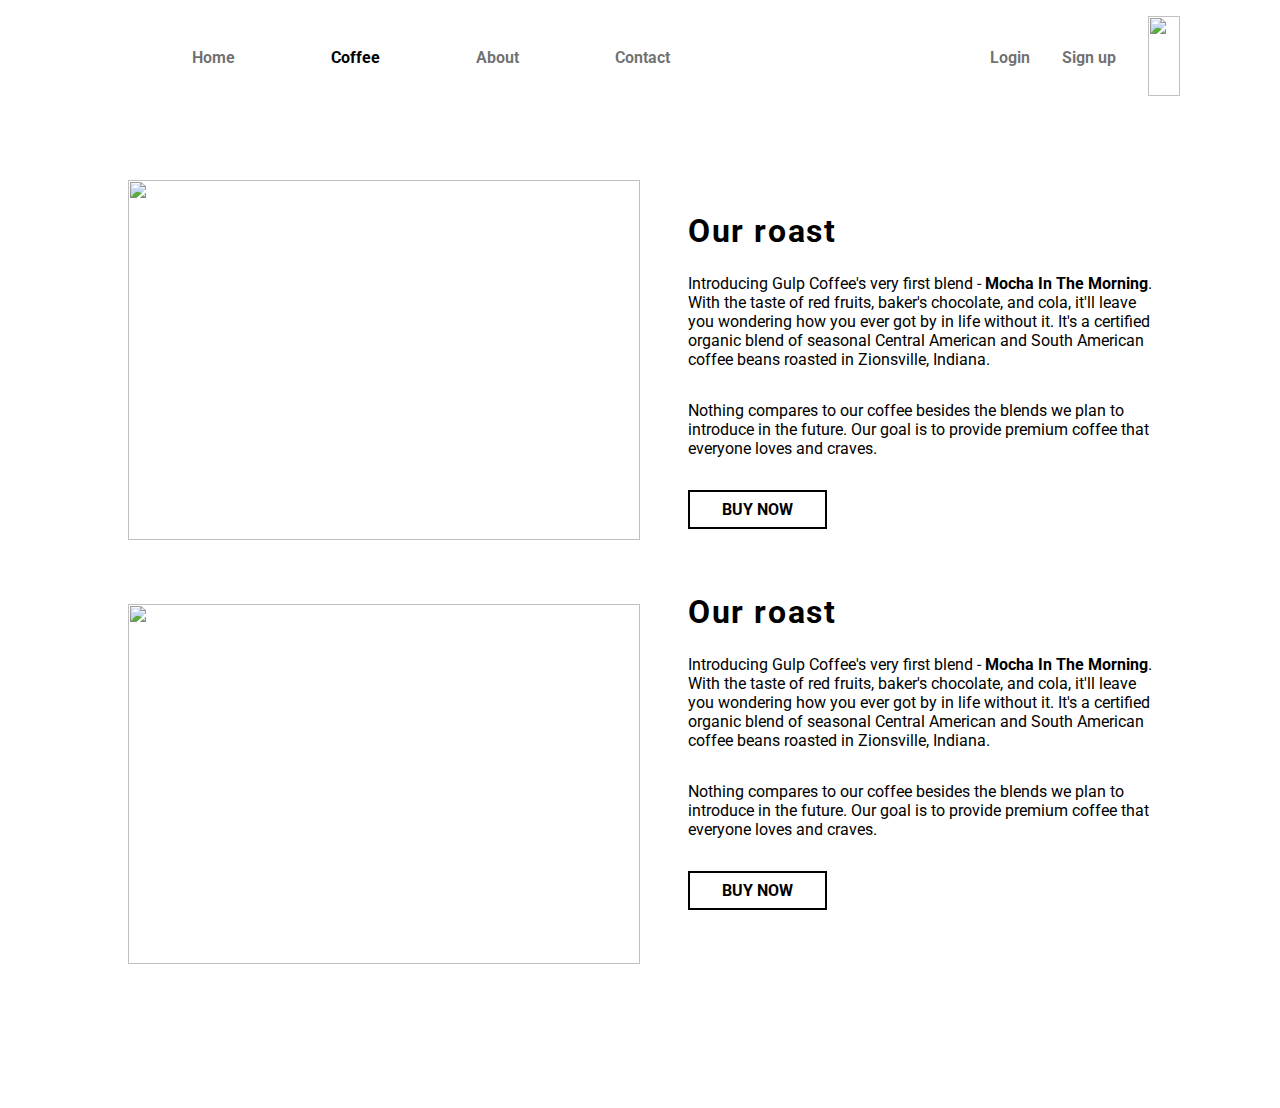
==== gulp-coffee/coffee.html @ 77ba8504 "All files for completed website" ====
<!DOCTYPE html>
<html lang="en">

<head>
    <meta charset="UTF-8">
    <meta name="viewport" content="width=device-width, initial-scale=1.0">
    <title>Gulp Coffee Company</title>
    <link rel="stylesheet" href="style.css">
</head>

<body>
    <nav class="flex-container">
        <ul>
            <li class="nav-item""><img src=" /images/iconfinder_gulp_4691255.svg" id="gulp-logo" alt=""></li>
            <li class=" nav-item menu-item"><a href="/index.html">Home</a></li>
            <li class="nav-item active menu-item"><a href="#coffee">Coffee</a></li>
            <li class="nav-item menu-item"><a href="#about">About</a></li>
            <li class="nav-item menu-item"><a href="#contact">Contact</a></li>
            <li class="nav-item member-item" id="login-text"><a href="#login">Login</a></li>
            <li class="nav-item member-item"><a href="#signup">Sign up</a></li>
            <li><img src="/images/iconfinder_ic_shopping_cart_48px_3669231.svg" id="shop-cart" alt="">
            </li>
        </ul>
    </nav>
    <header>
        <div class="row" id="coffee-row">
            <div class="column-one coffee">
                <img src="/images/gulp-coffee.jpeg" alt="" id="coffee-img" class="coffee-btn">
                <img src="/images/gulp-coffee.jpeg" alt="" id="coffee-img" class="coffee-btn">
            </div>
            <div class="column-two coffee">
                <h2 id="roast">Our roast</h2>
                <p class="intro-p">Introducing Gulp Coffee's very first blend - <strong>Mocha In The Morning</strong>.
                    With
                    the taste of
                    red fruits,
                    baker's chocolate, and cola, it'll leave you wondering how you ever got by in life without it. It's
                    a certified organic blend of seasonal Central American and South American coffee beans roasted in
                    Zionsville, Indiana.</p>
                <p class="intro-p">Nothing compares to our coffee besides the blends we plan to introduce in the future.
                    Our goal is to
                    provide premium coffee that everyone loves and craves.</p>
                <button id="buy-btn" class="coffee-btn">BUY NOW</button>
                <h2 id="roast">Our roast</h2>
                <p class="intro-p">Introducing Gulp Coffee's very first blend - <strong>Mocha In The Morning</strong>.
                    With
                    the taste of
                    red fruits,
                    baker's chocolate, and cola, it'll leave you wondering how you ever got by in life without it. It's
                    a certified organic blend of seasonal Central American and South American coffee beans roasted in
                    Zionsville, Indiana.</p>
                <p class="intro-p">Nothing compares to our coffee besides the blends we plan to introduce in the future.
                    Our goal is to
                    provide premium coffee that everyone loves and craves.</p>
                <button id="buy-btn" class="coffee-btn">BUY NOW</button>
            </div>
        </div>
    </header>

    <script src="script.js"></script>
</body>

</html>
---- gulp-coffee/style.css ----
@import url('https://fonts.googleapis.com/css2?family=Roboto:wght@400;700&display=swap');

:root {
    --gulp-primary: #000000;
    --gulp-secondary: #ffffff;
  }

* {
    box-sizing: border-box;
    margin: 0;
    padding: 0;
    font-family: 'Roboto', sans-serif;
}

#gulp-logo {
  width: 4rem;
}

.flex-container {
  display: flex;
  justify-content: flex-start;
  background-color: var(--gulp-secondary);
}

ul {
  display: flex;
  list-style: none;
}

.nav-item {
  margin-left: 6rem;
  margin-top: 1rem;
  font-weight: 700;
}

.menu-item {
  margin-top: 3rem;
  color: #0000008f;
  cursor: pointer;
}

#login-text {
  margin-left: 20rem;
}

.member-item {
  margin-top: 3rem;
  margin-left: 2rem;
  color: #0000008f;
  cursor: pointer;
}

.nav-item:hover {
  color: var(--gulp-primary);
}

.member-item:hover {
  color: var(--gulp-primary);
}

.active {
  color: var(--gulp-primary);
}

#shop-cart {
  width: 2rem;
  height: 5rem;
  margin-top: 1rem;
  margin-left: 2rem;
}

.row {
  display: flex;
  justify-content: center;
  padding-bottom: 5rem;
  padding-top: 5rem;
  background-color: var(--gulp-secondary);
}

.column-one {
  width: 40%;
}

.column-two {
  width: 40%;
  padding-left: 3rem;
  color: var(--gulp-primary);
  padding-top: 2rem;
}

#coffee-row{
  display: flex;
  justify-content: center;
  padding-bottom: 5rem;
  padding-top: 5rem;
  background-color: var(--gulp-secondary);
  height: 100%;
}

.coffee-btn {
  margin-bottom: 4rem;
}

#coffee-img {
  width: 100%;
  height: 40vh;
}

.flex-container-section {
  display: flex;
  justify-content: space-around;
  width: 100%;
  background-color: var(--gulp-primary);
  padding-top: 5rem;
  padding-bottom: 5rem;
}

.section-container {
  color: var(--gulp-secondary);
  width: 20%;
}

.bean-info {
  border-bottom: 1px solid var(--gulp-secondary);
  margin-bottom: 1rem;
}

.parallax {
  background-image: url("/images/coffee-parallax.jpg");
  height: 95vh;
  background-attachment: fixed;
  background-position: center;
  background-repeat: no-repeat;
  background-size: cover;
  color: var(--gulp-secondary);
}

.parallax-text {
  padding-left: 25rem;
  width: 100%;
  justify-content: center;
  text-shadow: 1px 1px var(--gulp-primary);
  padding-top: 4rem;
}

.parallax-text h3, .parallax-text h2 {
  font-weight: 700;
}
.parallax-text h3 {
  padding-top: 4rem;
  margin-bottom: 2rem;
  letter-spacing: .5rem;
  font-size: 1.5rem;
}

.parallax-text h2 {
  font-size: 2rem;
  letter-spacing: .2rem;
  margin-bottom: 1rem;
}

.parallax-text p {
  width: 70%;
  letter-spacing: .2rem;
  line-height: 1.5rem;
}

.signup {
  background-image: url("/images/coffee_cup.jpg");
  height: 95vh;
  background-position: center;
  background-repeat: no-repeat;
  background-size: cover;
  color: var(--gulp-secondary);
  border: 1px solid var(--gulp-primary);
  opacity: 0.95;
}

.signup-text {
  text-align: center;
  width: 100%;
  text-shadow: 1px 1px var(--gulp-primary);
  padding-top: 15rem;
}

.signup-text h2 {
  font-size: 2rem;
  letter-spacing: .2rem;
  margin-bottom: 1rem;
}

form {
  margin-bottom: 1rem;
}

input {
  font-size: 1rem;
}

#buy-btn {
  background-color: var(--gulp-secondary);
  color: var(--gulp-primary);
  font-size: 1rem;
  border: 2px solid var(--gulp-primary);
  padding: .5rem 2rem;
  font-weight: 700;
  outline: none;
  cursor: pointer;
}

#roast {
  font-weight: 700;
  font-size: 2rem;
  letter-spacing: .1rem;
  margin-bottom: 1.5rem;
}

.intro-p {
  margin-bottom: 2rem;
}

a {
  text-decoration: none;
  color: inherit;
}

#submit {
  background-color: var(--gulp-secondary);
  color: var(--gulp-primary);
  font-size: 1rem;
  border: 2px solid var(--gulp-secondary);
  padding: .5rem 2rem;
  font-weight: 700;
  cursor: pointer;
  outline: none;
}

#form-email {
  background-color: var(--gulp-secondary);
  color: var(--gulp-primary);
  font-size: 1rem;
  border: 2px solid var(--gulp-secondary);
  padding: .5rem 2rem;
  font-weight: 700;
  outline: none;
}
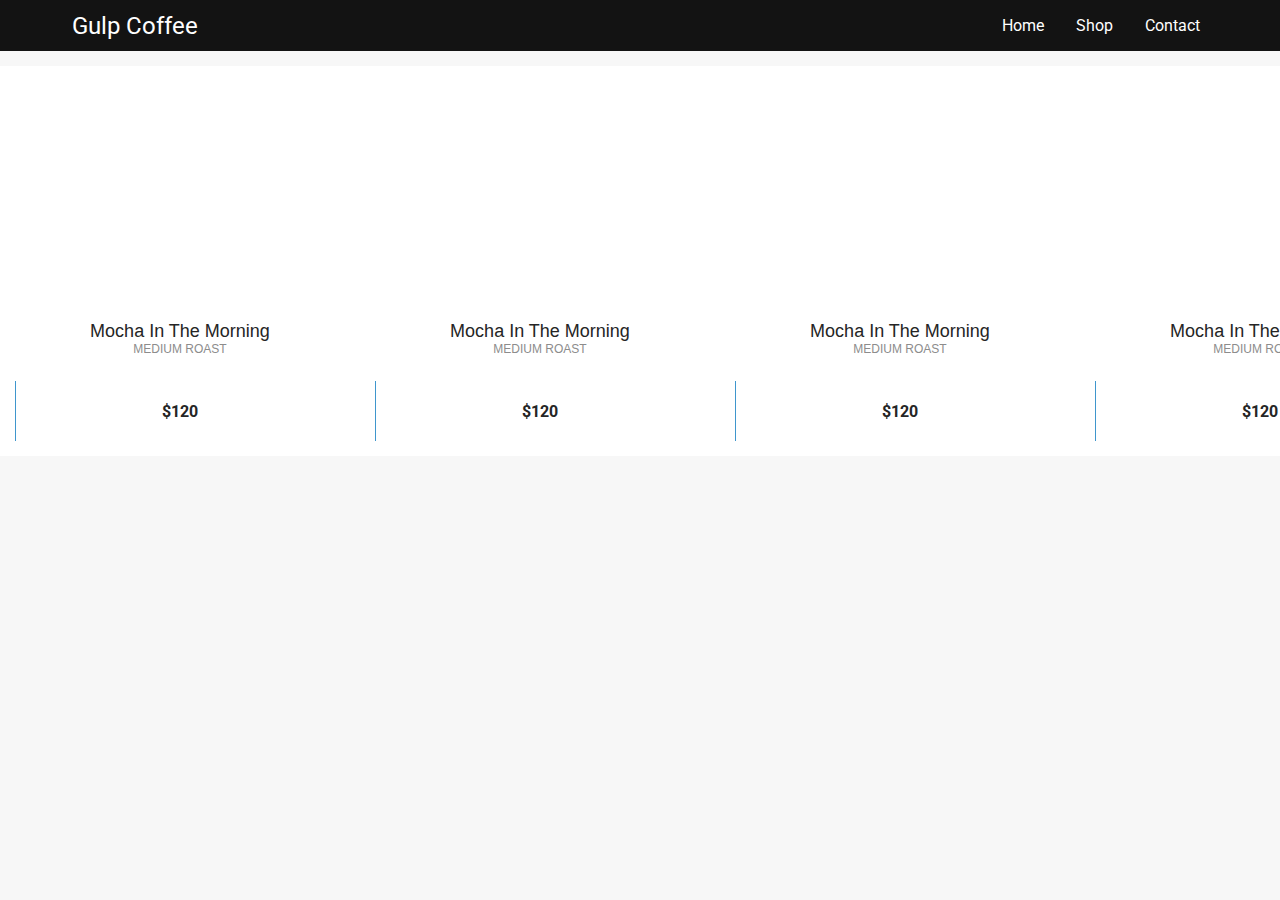
==== commit b389dcf8: "Changed nav and added a product page" ====
--- a/gulp-coffee/coffee.html
+++ b/gulp-coffee/coffee.html
@@ -5,58 +5,160 @@
     <meta charset="UTF-8">
     <meta name="viewport" content="width=device-width, initial-scale=1.0">
     <title>Gulp Coffee Company</title>
-    <link rel="stylesheet" href="style.css">
+    <link rel="stylesheet" href="coffee.css">
 </head>
 
 <body>
-    <nav class="flex-container">
-        <ul>
-            <li class="nav-item""><img src=" /images/iconfinder_gulp_4691255.svg" id="gulp-logo" alt=""></li>
-            <li class=" nav-item menu-item"><a href="/index.html">Home</a></li>
-            <li class="nav-item active menu-item"><a href="#coffee">Coffee</a></li>
-            <li class="nav-item menu-item"><a href="#about">About</a></li>
-            <li class="nav-item menu-item"><a href="#contact">Contact</a></li>
-            <li class="nav-item member-item" id="login-text"><a href="#login">Login</a></li>
-            <li class="nav-item member-item"><a href="#signup">Sign up</a></li>
-            <li><img src="/images/iconfinder_ic_shopping_cart_48px_3669231.svg" id="shop-cart" alt="">
-            </li>
-        </ul>
-    </nav>
-    <header>
-        <div class="row" id="coffee-row">
-            <div class="column-one coffee">
-                <img src="/images/gulp-coffee.jpeg" alt="" id="coffee-img" class="coffee-btn">
-                <img src="/images/gulp-coffee.jpeg" alt="" id="coffee-img" class="coffee-btn">
+    <nav class="navbar">
+        <div class="brand-title">Gulp Coffee</div>
+        <a href="#" class="toggle-button">
+          <span class="bar"></span>
+          <span class="bar"></span>
+          <span class="bar"></span>
+        </a>
+        <div class="navbar-links">
+          <ul>
+            <li><a href="index.html">Home</a></li>
+            <li><a href="coffee.html">Shop</a></li>
+            <li><a href="#">Contact</a></li>
+          </ul>
+        </div>
+      </nav>
+      <!-- Container for product cards -->
+      <div class="container">
+      <!-- Product card starts here -->
+        <div class="container page-wrapper">
+            <div class="page-inner">
+            <div class="row">
+                <div class="el-wrapper">
+                <div class="box-up">
+                    <img class="img" src="http://code.slicecrowd.com/labs/4/images/t-shirt.png" alt="">
+                    <div class="img-info">
+                    <div class="info-inner">
+                        <span class="p-name">Mocha In The Morning</span>
+                        <span class="p-company">Medium Roast</span>
+                    </div>
+                    <div class="a-size">Available sizes : <span class="size">S , M , L , XL</span></div>
+                    </div>
+                </div>
+        
+                <div class="box-down">
+                    <div class="h-bg">
+                    <div class="h-bg-inner"></div>
+                    </div>
+        
+                    <a class="cart" href="#">
+                    <span class="price">$120</span>
+                    <span class="add-to-cart">
+                        <span class="txt">Add in cart</span>
+                    </span>
+                    </a>
+                </div>
+                </div>
             </div>
-            <div class="column-two coffee">
-                <h2 id="roast">Our roast</h2>
-                <p class="intro-p">Introducing Gulp Coffee's very first blend - <strong>Mocha In The Morning</strong>.
-                    With
-                    the taste of
-                    red fruits,
-                    baker's chocolate, and cola, it'll leave you wondering how you ever got by in life without it. It's
-                    a certified organic blend of seasonal Central American and South American coffee beans roasted in
-                    Zionsville, Indiana.</p>
-                <p class="intro-p">Nothing compares to our coffee besides the blends we plan to introduce in the future.
-                    Our goal is to
-                    provide premium coffee that everyone loves and craves.</p>
-                <button id="buy-btn" class="coffee-btn">BUY NOW</button>
-                <h2 id="roast">Our roast</h2>
-                <p class="intro-p">Introducing Gulp Coffee's very first blend - <strong>Mocha In The Morning</strong>.
-                    With
-                    the taste of
-                    red fruits,
-                    baker's chocolate, and cola, it'll leave you wondering how you ever got by in life without it. It's
-                    a certified organic blend of seasonal Central American and South American coffee beans roasted in
-                    Zionsville, Indiana.</p>
-                <p class="intro-p">Nothing compares to our coffee besides the blends we plan to introduce in the future.
-                    Our goal is to
-                    provide premium coffee that everyone loves and craves.</p>
-                <button id="buy-btn" class="coffee-btn">BUY NOW</button>
             </div>
         </div>
-    </header>
-
+        <!-- Product card ends here -->
+        <!-- Product card starts here -->
+        <div class="container page-wrapper">
+            <div class="page-inner">
+            <div class="row">
+                <div class="el-wrapper">
+                <div class="box-up">
+                    <img class="img" src="http://code.slicecrowd.com/labs/4/images/t-shirt.png" alt="">
+                    <div class="img-info">
+                    <div class="info-inner">
+                        <span class="p-name">Mocha In The Morning</span>
+                        <span class="p-company">Medium Roast</span>
+                    </div>
+                    <div class="a-size">Available sizes : <span class="size">S , M , L , XL</span></div>
+                    </div>
+                </div>
+        
+                <div class="box-down">
+                    <div class="h-bg">
+                    <div class="h-bg-inner"></div>
+                    </div>
+        
+                    <a class="cart" href="#">
+                    <span class="price">$120</span>
+                    <span class="add-to-cart">
+                        <span class="txt">Add in cart</span>
+                    </span>
+                    </a>
+                </div>
+                </div>
+            </div>
+            </div>
+        </div>
+        <!-- Product card ends here -->
+        <!-- Product card starts here -->
+        <div class="container page-wrapper">
+            <div class="page-inner">
+            <div class="row">
+                <div class="el-wrapper">
+                <div class="box-up">
+                    <img class="img" src="http://code.slicecrowd.com/labs/4/images/t-shirt.png" alt="">
+                    <div class="img-info">
+                    <div class="info-inner">
+                        <span class="p-name">Mocha In The Morning</span>
+                        <span class="p-company">Medium Roast</span>
+                    </div>
+                    <div class="a-size">Available sizes : <span class="size">S , M , L , XL</span></div>
+                    </div>
+                </div>
+        
+                <div class="box-down">
+                    <div class="h-bg">
+                    <div class="h-bg-inner"></div>
+                    </div>
+        
+                    <a class="cart" href="#">
+                    <span class="price">$120</span>
+                    <span class="add-to-cart">
+                        <span class="txt">Add in cart</span>
+                    </span>
+                    </a>
+                </div>
+                </div>
+            </div>
+            </div>
+        </div>
+        <!-- Product card ends here -->
+        <!-- Product card starts here -->
+        <div class="container page-wrapper">
+            <div class="page-inner">
+            <div class="row">
+                <div class="el-wrapper">
+                <div class="box-up">
+                    <img class="img" src="http://code.slicecrowd.com/labs/4/images/t-shirt.png" alt="">
+                    <div class="img-info">
+                    <div class="info-inner">
+                        <span class="p-name">Mocha In The Morning</span>
+                        <span class="p-company">Medium Roast</span>
+                    </div>
+                    <div class="a-size">Available sizes : <span class="size">S , M , L , XL</span></div>
+                    </div>
+                </div>
+        
+                <div class="box-down">
+                    <div class="h-bg">
+                    <div class="h-bg-inner"></div>
+                    </div>
+        
+                    <a class="cart" href="#">
+                    <span class="price">$120</span>
+                    <span class="add-to-cart">
+                        <span class="txt">Add in cart</span>
+                    </span>
+                    </a>
+                </div>
+                </div>
+            </div>
+            </div>
+        </div>
+        <!-- Product card ends here -->
+    </div>
     <script src="script.js"></script>
 </body>
 
--- a/gulp-coffee/coffee.css
+++ b/gulp-coffee/coffee.css
@@ -0,0 +1,384 @@
+@import url('https://fonts.googleapis.com/css2?family=Roboto:wght@400;700&display=swap');
+
+:root {
+    --gulp-primary: #131313;
+    --gulp-secondary: #ffffff;
+  }
+
+* {
+    box-sizing: border-box;
+    margin: 0;
+    padding: 0;
+    font-family: 'Roboto', sans-serif;
+}
+
+.navbar {
+    display: flex;
+    position: relative;
+    justify-content: space-between;
+    align-items: center;
+    background-color: var(--gulp-primary);
+    color: white;
+    padding-left: 4rem;
+    padding-right: 4rem;
+  }
+  
+  .brand-title {
+    font-size: 1.5rem;
+    margin: .5rem;
+  }
+  
+  .navbar-links {
+    height: 100%;
+  }
+  
+  .navbar-links ul {
+    display: flex;
+    margin: 0;
+    padding: 0;
+  }
+  
+  .navbar-links li {
+    list-style: none;
+  }
+  
+  .navbar-links li a {
+    display: block;
+    text-decoration: none;
+    color: white;
+    padding: 1rem;
+  }
+  
+  .navbar-links li:hover {
+    background-color: #555;
+  }
+  
+  .toggle-button {
+    position: absolute;
+    top: .75rem;
+    right: 1rem;
+    display: none;
+    flex-direction: column;
+    justify-content: space-between;
+    width: 30px;
+    height: 21px;
+  }
+  
+  .toggle-button .bar {
+    height: 3px;
+    width: 100%;
+    background-color: white;
+    border-radius: 10px;
+  }
+  
+  @media (max-width: 800px) {
+    .navbar {
+        flex-direction: column;
+        align-items: flex-start;
+    }
+  
+    .toggle-button {
+        display: flex;
+    }
+  
+    .navbar-links {
+        display: none;
+        width: 100%;
+    }
+  
+    .navbar-links ul {
+        width: 100%;
+        flex-direction: column;
+    }
+  
+    .navbar-links ul li {
+        text-align: center;
+    }
+  
+    .navbar-links ul li a {
+        padding: .5rem 1rem;
+    }
+  
+    .navbar-links.active {
+        display: flex;
+    }
+  }
+
+  .d-flex {
+    display: -webkit-box;
+    display: -ms-flexbox;
+    display: flex;
+  }
+  
+  .align-center {
+    -webkit-box-align: center;
+    -ms-flex-align: center;
+    align-items: center;
+  }
+  
+  .flex-centerY-centerX {
+    justify-content: center;
+    -webkit-box-pack: center;
+    -ms-flex-pack: center;
+    justify-content: center;
+    -webkit-box-align: center;
+    -ms-flex-align: center;
+    align-items: center;
+  }
+  
+  body {
+    background-color: #f7f7f7;
+  }
+  
+  .page-wrapper {
+    height: 100%;
+    display: table;
+  }
+  
+  .page-wrapper .page-inner {
+    display: table-cell;
+    vertical-align: middle;
+  }
+  
+  .el-wrapper {
+    width: 360px;
+    padding: 15px;
+    margin: 15px auto;
+    background-color: #fff;
+  }
+  
+  @media (max-width: 991px) {
+    .el-wrapper {
+      width: 345px;
+    }
+  }
+  
+  @media (max-width: 767px) {
+    .el-wrapper {
+      width: 290px;
+      margin: 30px auto;
+    }
+  }
+  
+  .el-wrapper:hover .h-bg {
+    left: 0px;
+  }
+  
+  .el-wrapper:hover .price {
+    left: 20px;
+    -webkit-transform: translateY(-50%);
+    -ms-transform: translateY(-50%);
+    -o-transform: translateY(-50%);
+    transform: translateY(-50%);
+    color: #818181;
+  }
+  
+  .el-wrapper:hover .add-to-cart {
+    left: 50%;
+  }
+  
+  .el-wrapper:hover .img {
+    webkit-filter: blur(7px);
+    -o-filter: blur(7px);
+    -ms-filter: blur(7px);
+    filter: blur(7px);
+    filter: progid:DXImageTransform.Microsoft.Blur(pixelradius='7', shadowopacity='0.0');
+    opacity: 0.4;
+  }
+  
+  .el-wrapper:hover .info-inner {
+    bottom: 155px;
+  }
+  
+  .el-wrapper:hover .a-size {
+    -webkit-transition-delay: 300ms;
+    -o-transition-delay: 300ms;
+    transition-delay: 300ms;
+    bottom: 50px;
+    opacity: 1;
+  }
+  
+  .el-wrapper .box-down {
+    width: 100%;
+    height: 60px;
+    position: relative;
+    overflow: hidden;
+  }
+  
+  .el-wrapper .box-up {
+    width: 100%;
+    height: 300px;
+    position: relative;
+    overflow: hidden;
+    text-align: center;
+  }
+  
+  .el-wrapper .img {
+    padding: 20px 0;
+    -webkit-transition: all 800ms cubic-bezier(0, 0, 0.18, 1);
+    -moz-transition: all 800ms cubic-bezier(0, 0, 0.18, 1);
+    -o-transition: all 800ms cubic-bezier(0, 0, 0.18, 1);
+    transition: all 800ms cubic-bezier(0, 0, 0.18, 1);
+    /* ease-out */
+    -webkit-transition-timing-function: cubic-bezier(0, 0, 0.18, 1);
+    -moz-transition-timing-function: cubic-bezier(0, 0, 0.18, 1);
+    -o-transition-timing-function: cubic-bezier(0, 0, 0.18, 1);
+    transition-timing-function: cubic-bezier(0, 0, 0.18, 1);
+    /* ease-out */
+  }
+  
+  .h-bg {
+    -webkit-transition: all 800ms cubic-bezier(0, 0, 0.18, 1);
+    -moz-transition: all 800ms cubic-bezier(0, 0, 0.18, 1);
+    -o-transition: all 800ms cubic-bezier(0, 0, 0.18, 1);
+    transition: all 800ms cubic-bezier(0, 0, 0.18, 1);
+    /* ease-out */
+    -webkit-transition-timing-function: cubic-bezier(0, 0, 0.18, 1);
+    -moz-transition-timing-function: cubic-bezier(0, 0, 0.18, 1);
+    -o-transition-timing-function: cubic-bezier(0, 0, 0.18, 1);
+    transition-timing-function: cubic-bezier(0, 0, 0.18, 1);
+    /* ease-out */
+    width: 660px;
+    height: 100%;
+    background-color: #3f96cd;
+    position: absolute;
+    left: -659px;
+  }
+  
+  .h-bg .h-bg-inner {
+    width: 50%;
+    height: 100%;
+    background-color: #464646;
+  }
+  
+  .info-inner {
+    -webkit-transition: all 400ms cubic-bezier(0, 0, 0.18, 1);
+    -moz-transition: all 400ms cubic-bezier(0, 0, 0.18, 1);
+    -o-transition: all 400ms cubic-bezier(0, 0, 0.18, 1);
+    transition: all 400ms cubic-bezier(0, 0, 0.18, 1);
+    /* ease-out */
+    -webkit-transition-timing-function: cubic-bezier(0, 0, 0.18, 1);
+    -moz-transition-timing-function: cubic-bezier(0, 0, 0.18, 1);
+    -o-transition-timing-function: cubic-bezier(0, 0, 0.18, 1);
+    transition-timing-function: cubic-bezier(0, 0, 0.18, 1);
+    /* ease-out */
+    position: absolute;
+    width: 100%;
+    bottom: 25px;
+  }
+  
+  .info-inner .p-name,
+  .info-inner .p-company {
+    display: block;
+  }
+  
+  .info-inner .p-name {
+    font-family: 'PT Sans', sans-serif;
+    font-size: 18px;
+    color: #252525;
+  }
+  
+  .info-inner .p-company {
+    font-family: 'Lato', sans-serif;
+    font-size: 12px;
+    text-transform: uppercase;
+    color: #8c8c8c;
+  }
+  
+  .a-size {
+    -webkit-transition: all 300ms cubic-bezier(0, 0, 0.18, 1);
+    -moz-transition: all 300ms cubic-bezier(0, 0, 0.18, 1);
+    -o-transition: all 300ms cubic-bezier(0, 0, 0.18, 1);
+    transition: all 300ms cubic-bezier(0, 0, 0.18, 1);
+    /* ease-out */
+    -webkit-transition-timing-function: cubic-bezier(0, 0, 0.18, 1);
+    -moz-transition-timing-function: cubic-bezier(0, 0, 0.18, 1);
+    -o-transition-timing-function: cubic-bezier(0, 0, 0.18, 1);
+    transition-timing-function: cubic-bezier(0, 0, 0.18, 1);
+    /* ease-out */
+    position: absolute;
+    width: 100%;
+    bottom: -20px;
+    font-family: 'PT Sans', sans-serif;
+    color: #828282;
+    opacity: 0;
+  }
+  
+  .a-size .size {
+    color: #252525;
+  }
+  
+  .cart {
+    display: block;
+    position: absolute;
+    width: 100%;
+    height: 100%;
+    top: 0;
+    left: 0;
+    font-family: 'Lato', sans-serif;
+    font-weight: 700;
+  }
+  
+  .cart .price {
+    -webkit-transition: all 600ms cubic-bezier(0, 0, 0.18, 1);
+    -moz-transition: all 600ms cubic-bezier(0, 0, 0.18, 1);
+    -o-transition: all 600ms cubic-bezier(0, 0, 0.18, 1);
+    transition: all 600ms cubic-bezier(0, 0, 0.18, 1);
+    /* ease-out */
+    -webkit-transition-timing-function: cubic-bezier(0, 0, 0.18, 1);
+    -moz-transition-timing-function: cubic-bezier(0, 0, 0.18, 1);
+    -o-transition-timing-function: cubic-bezier(0, 0, 0.18, 1);
+    transition-timing-function: cubic-bezier(0, 0, 0.18, 1);
+    /* ease-out */
+    -webkit-transition-delay: 100ms;
+    -o-transition-delay: 100ms;
+    transition-delay: 100ms;
+    display: block;
+    position: absolute;
+    top: 50%;
+    left: 50%;
+    -webkit-transform: translate(-50%, -50%);
+    -ms-transform: translate(-50%, -50%);
+    -o-transform: translate(-50%, -50%);
+    transform: translate(-50%, -50%);
+    font-size: 16px;
+    color: #252525;
+  }
+  
+  .cart .add-to-cart {
+    -webkit-transition: all 600ms cubic-bezier(0, 0, 0.18, 1);
+    -moz-transition: all 600ms cubic-bezier(0, 0, 0.18, 1);
+    -o-transition: all 600ms cubic-bezier(0, 0, 0.18, 1);
+    transition: all 600ms cubic-bezier(0, 0, 0.18, 1);
+    /* ease-out */
+    -webkit-transition-timing-function: cubic-bezier(0, 0, 0.18, 1);
+    -moz-transition-timing-function: cubic-bezier(0, 0, 0.18, 1);
+    -o-transition-timing-function: cubic-bezier(0, 0, 0.18, 1);
+    transition-timing-function: cubic-bezier(0, 0, 0.18, 1);
+    /* ease-out */
+    -webkit-transition-delay: 100ms;
+    -o-transition-delay: 100ms;
+    transition-delay: 100ms;
+    display: block;
+    position: absolute;
+    top: 50%;
+    left: 110%;
+    -webkit-transform: translate(-50%, -50%);
+    -ms-transform: translate(-50%, -50%);
+    -o-transform: translate(-50%, -50%);
+    transform: translate(-50%, -50%);
+  }
+  
+  .cart .add-to-cart .txt {
+    font-size: 12px;
+    color: #fff;
+    letter-spacing: 0.045em;
+    text-transform: uppercase;
+    white-space: nowrap;
+  }
+  
+  .container {
+      display: flex;
+      justify-content: space-around;
+      flex-wrap: nowrap;
+  }
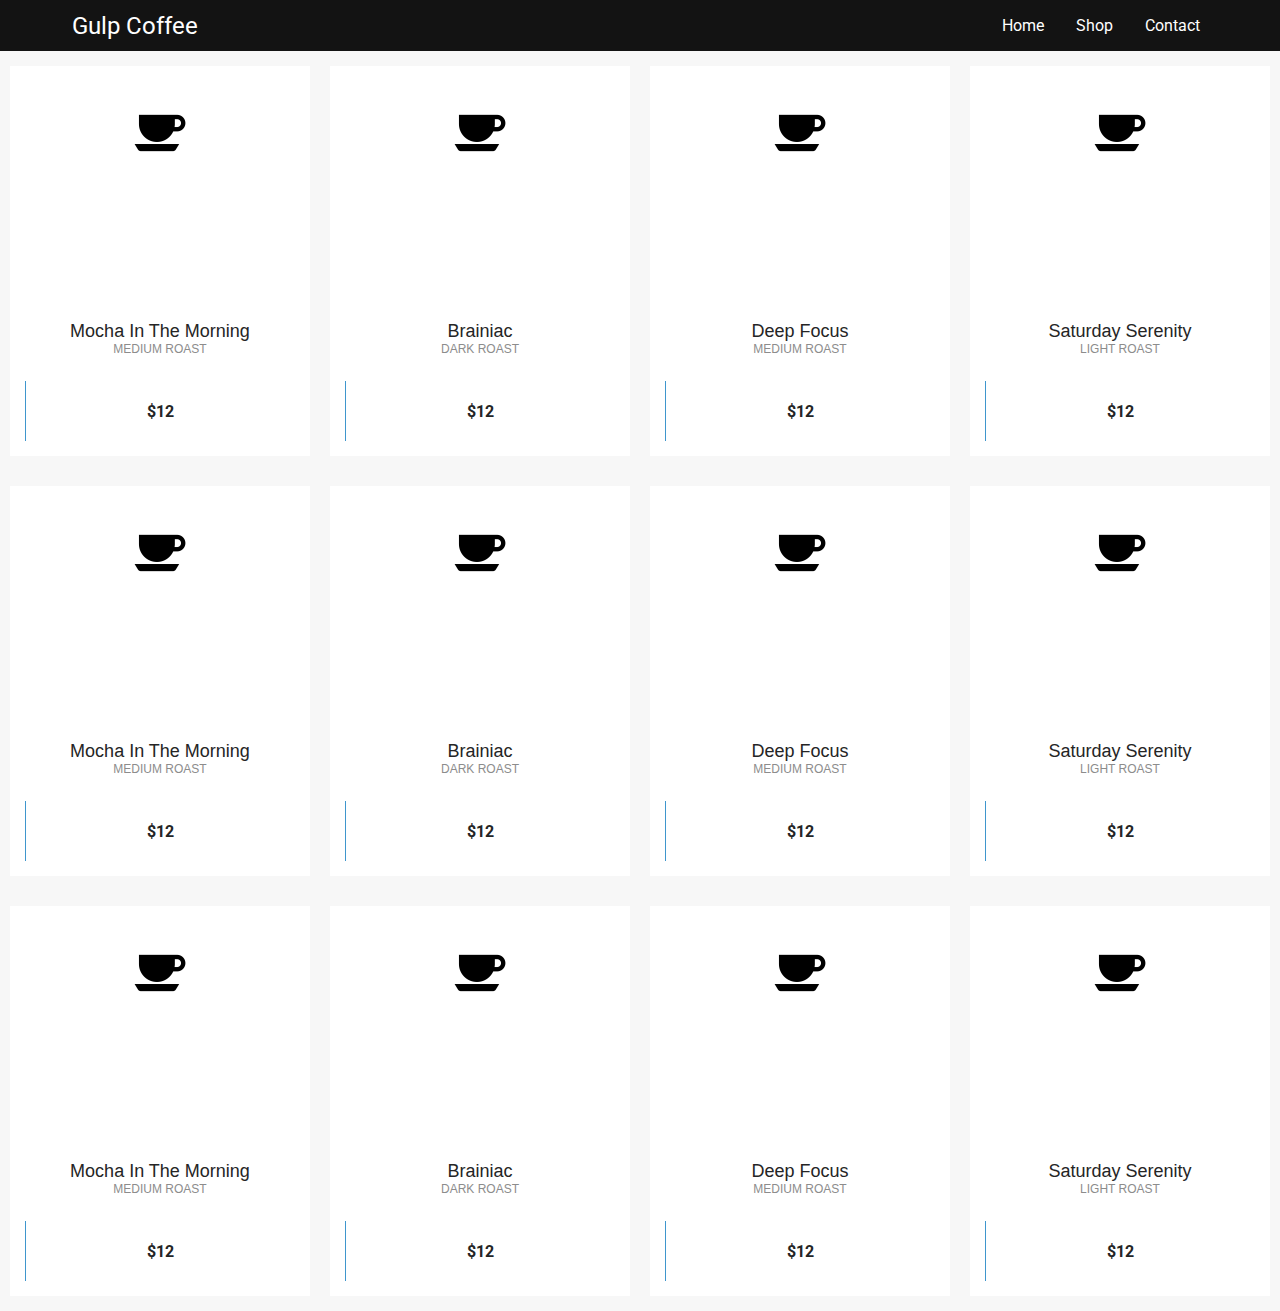
==== commit 8ddca496: "Added responsiveness to shop page elements." ====
--- a/gulp-coffee/coffee.html
+++ b/gulp-coffee/coffee.html
@@ -32,122 +32,381 @@
             <div class="row">
                 <div class="el-wrapper">
                 <div class="box-up">
-                    <img class="img" src="http://code.slicecrowd.com/labs/4/images/t-shirt.png" alt="">
+                    <img class="img" src="/gulp-coffee/images/iconfinder_coffee-cup-tray_353406.png" alt="Coffee cup">                    <div class="img-info">
+                    <div class="info-inner">
+                        <span class="p-name">Mocha In The Morning</span>
+                        <span class="p-company">Medium Roast</span>
+                    </div>
+                    <div class="a-size">Available sizes : <span class="size">2 lbs</span></div>
+                    </div>
+                </div>
+        
+                <div class="box-down">
+                    <div class="h-bg">
+                    <div class="h-bg-inner"></div>
+                    </div>
+        
+                    <a class="cart" href="#">
+                    <span class="price">$12</span>
+                    <span class="add-to-cart">
+                        <span class="txt">Add in cart</span>
+                    </span>
+                    </a>
+                </div>
+                </div>
+            </div>
+            </div>
+        </div>
+        <!-- Product card ends here -->
+        <!-- Product card starts here -->
+        <div class="container page-wrapper">
+            <div class="page-inner">
+            <div class="row">
+                <div class="el-wrapper">
+                <div class="box-up">
+                    <img class="img" src="/gulp-coffee/images/iconfinder_coffee-cup-tray_353406.png" alt="Coffee cup">                    <div class="img-info">
+                    <div class="info-inner">
+                        <span class="p-name">Brainiac</span>
+                        <span class="p-company">Dark Roast</span>
+                    </div>
+                    <div class="a-size">Available sizes : <span class="size">2 lbs</span></div>
+                    </div>
+                </div>
+        
+                <div class="box-down">
+                    <div class="h-bg">
+                    <div class="h-bg-inner"></div>
+                    </div>
+        
+                    <a class="cart" href="#">
+                    <span class="price">$12</span>
+                    <span class="add-to-cart">
+                        <span class="txt">Add in cart</span>
+                    </span>
+                    </a>
+                </div>
+                </div>
+            </div>
+            </div>
+        </div>
+        <!-- Product card ends here -->
+        <!-- Product card starts here -->
+        <div class="container page-wrapper">
+            <div class="page-inner">
+            <div class="row">
+                <div class="el-wrapper">
+                <div class="box-up">
+                    <img class="img" src="/gulp-coffee/images/iconfinder_coffee-cup-tray_353406.png" alt="Coffee cup">
                     <div class="img-info">
                     <div class="info-inner">
+                        <span class="p-name">Deep Focus</span>
+                        <span class="p-company">Medium Roast</span>
+                    </div>
+                    <div class="a-size">Available sizes : <span class="size">2 lbs</span></div>
+                    </div>
+                </div>
+        
+                <div class="box-down">
+                    <div class="h-bg">
+                    <div class="h-bg-inner"></div>
+                    </div>
+        
+                    <a class="cart" href="#">
+                    <span class="price">$12</span>
+                    <span class="add-to-cart">
+                        <span class="txt">Add in cart</span>
+                    </span>
+                    </a>
+                </div>
+                </div>
+            </div>
+            </div>
+        </div>
+        <!-- Product card ends here -->
+        <!-- Product card starts here -->
+        <div class="container page-wrapper">
+            <div class="page-inner">
+            <div class="row">
+                <div class="el-wrapper">
+                <div class="box-up">
+                    <img class="img" src="/gulp-coffee/images/iconfinder_coffee-cup-tray_353406.png" alt="Coffee cup">                    <div class="img-info">
+                    <div class="info-inner">
+                        <span class="p-name">Saturday Serenity</span>
+                        <span class="p-company">Light Roast</span>
+                    </div>
+                    <div class="a-size">Available sizes : <span class="size">2 lbs</span></div>
+                    </div>
+                </div>
+        
+                <div class="box-down">
+                    <div class="h-bg">
+                    <div class="h-bg-inner"></div>
+                    </div>
+        
+                    <a class="cart" href="#">
+                    <span class="price">$12</span>
+                    <span class="add-to-cart">
+                        <span class="txt">Add in cart</span>
+                    </span>
+                    </a>
+                </div>
+                </div>
+            </div>
+            </div>
+        </div>
+        <!-- Product card ends here -->
+    </div>
+      <div class="container">
+      <!-- Product card starts here -->
+        <div class="container page-wrapper">
+            <div class="page-inner">
+            <div class="row">
+                <div class="el-wrapper">
+                <div class="box-up">
+                    <img class="img" src="/gulp-coffee/images/iconfinder_coffee-cup-tray_353406.png" alt="Coffee cup">                    <div class="img-info">
+                    <div class="info-inner">
                         <span class="p-name">Mocha In The Morning</span>
                         <span class="p-company">Medium Roast</span>
                     </div>
-                    <div class="a-size">Available sizes : <span class="size">S , M , L , XL</span></div>
-                    </div>
-                </div>
-        
-                <div class="box-down">
-                    <div class="h-bg">
-                    <div class="h-bg-inner"></div>
-                    </div>
-        
-                    <a class="cart" href="#">
-                    <span class="price">$120</span>
-                    <span class="add-to-cart">
-                        <span class="txt">Add in cart</span>
-                    </span>
-                    </a>
-                </div>
-                </div>
-            </div>
-            </div>
-        </div>
-        <!-- Product card ends here -->
-        <!-- Product card starts here -->
-        <div class="container page-wrapper">
-            <div class="page-inner">
-            <div class="row">
-                <div class="el-wrapper">
-                <div class="box-up">
-                    <img class="img" src="http://code.slicecrowd.com/labs/4/images/t-shirt.png" alt="">
+                    <div class="a-size">Available sizes : <span class="size">2 lbs</span></div>
+                    </div>
+                </div>
+        
+                <div class="box-down">
+                    <div class="h-bg">
+                    <div class="h-bg-inner"></div>
+                    </div>
+        
+                    <a class="cart" href="#">
+                    <span class="price">$12</span>
+                    <span class="add-to-cart">
+                        <span class="txt">Add in cart</span>
+                    </span>
+                    </a>
+                </div>
+                </div>
+            </div>
+            </div>
+        </div>
+        <!-- Product card ends here -->
+        <!-- Product card starts here -->
+        <div class="container page-wrapper">
+            <div class="page-inner">
+            <div class="row">
+                <div class="el-wrapper">
+                <div class="box-up">
+                    <img class="img" src="/gulp-coffee/images/iconfinder_coffee-cup-tray_353406.png" alt="Coffee cup">                    <div class="img-info">
+                    <div class="info-inner">
+                        <span class="p-name">Brainiac</span>
+                        <span class="p-company">Dark Roast</span>
+                    </div>
+                    <div class="a-size">Available sizes : <span class="size">2 lbs</span></div>
+                    </div>
+                </div>
+        
+                <div class="box-down">
+                    <div class="h-bg">
+                    <div class="h-bg-inner"></div>
+                    </div>
+        
+                    <a class="cart" href="#">
+                    <span class="price">$12</span>
+                    <span class="add-to-cart">
+                        <span class="txt">Add in cart</span>
+                    </span>
+                    </a>
+                </div>
+                </div>
+            </div>
+            </div>
+        </div>
+        <!-- Product card ends here -->
+        <!-- Product card starts here -->
+        <div class="container page-wrapper">
+            <div class="page-inner">
+            <div class="row">
+                <div class="el-wrapper">
+                <div class="box-up">
+                    <img class="img" src="/gulp-coffee/images/iconfinder_coffee-cup-tray_353406.png" alt="Coffee cup">
                     <div class="img-info">
                     <div class="info-inner">
+                        <span class="p-name">Deep Focus</span>
+                        <span class="p-company">Medium Roast</span>
+                    </div>
+                    <div class="a-size">Available sizes : <span class="size">2 lbs</span></div>
+                    </div>
+                </div>
+        
+                <div class="box-down">
+                    <div class="h-bg">
+                    <div class="h-bg-inner"></div>
+                    </div>
+        
+                    <a class="cart" href="#">
+                    <span class="price">$12</span>
+                    <span class="add-to-cart">
+                        <span class="txt">Add in cart</span>
+                    </span>
+                    </a>
+                </div>
+                </div>
+            </div>
+            </div>
+        </div>
+        <!-- Product card ends here -->
+        <!-- Product card starts here -->
+        <div class="container page-wrapper">
+            <div class="page-inner">
+            <div class="row">
+                <div class="el-wrapper">
+                <div class="box-up">
+                    <img class="img" src="/gulp-coffee/images/iconfinder_coffee-cup-tray_353406.png" alt="Coffee cup">                    <div class="img-info">
+                    <div class="info-inner">
+                        <span class="p-name">Saturday Serenity</span>
+                        <span class="p-company">Light Roast</span>
+                    </div>
+                    <div class="a-size">Available sizes : <span class="size">2 lbs</span></div>
+                    </div>
+                </div>
+        
+                <div class="box-down">
+                    <div class="h-bg">
+                    <div class="h-bg-inner"></div>
+                    </div>
+        
+                    <a class="cart" href="#">
+                    <span class="price">$12</span>
+                    <span class="add-to-cart">
+                        <span class="txt">Add in cart</span>
+                    </span>
+                    </a>
+                </div>
+                </div>
+            </div>
+            </div>
+        </div>
+        <!-- Product card ends here -->
+    </div>
+      <div class="container">
+      <!-- Product card starts here -->
+        <div class="container page-wrapper">
+            <div class="page-inner">
+            <div class="row">
+                <div class="el-wrapper">
+                <div class="box-up">
+                    <img class="img" src="/gulp-coffee/images/iconfinder_coffee-cup-tray_353406.png" alt="Coffee cup">                    <div class="img-info">
+                    <div class="info-inner">
                         <span class="p-name">Mocha In The Morning</span>
                         <span class="p-company">Medium Roast</span>
                     </div>
-                    <div class="a-size">Available sizes : <span class="size">S , M , L , XL</span></div>
-                    </div>
-                </div>
-        
-                <div class="box-down">
-                    <div class="h-bg">
-                    <div class="h-bg-inner"></div>
-                    </div>
-        
-                    <a class="cart" href="#">
-                    <span class="price">$120</span>
-                    <span class="add-to-cart">
-                        <span class="txt">Add in cart</span>
-                    </span>
-                    </a>
-                </div>
-                </div>
-            </div>
-            </div>
-        </div>
-        <!-- Product card ends here -->
-        <!-- Product card starts here -->
-        <div class="container page-wrapper">
-            <div class="page-inner">
-            <div class="row">
-                <div class="el-wrapper">
-                <div class="box-up">
-                    <img class="img" src="http://code.slicecrowd.com/labs/4/images/t-shirt.png" alt="">
+                    <div class="a-size">Available sizes : <span class="size">2 lbs</span></div>
+                    </div>
+                </div>
+        
+                <div class="box-down">
+                    <div class="h-bg">
+                    <div class="h-bg-inner"></div>
+                    </div>
+        
+                    <a class="cart" href="#">
+                    <span class="price">$12</span>
+                    <span class="add-to-cart">
+                        <span class="txt">Add in cart</span>
+                    </span>
+                    </a>
+                </div>
+                </div>
+            </div>
+            </div>
+        </div>
+        <!-- Product card ends here -->
+        <!-- Product card starts here -->
+        <div class="container page-wrapper">
+            <div class="page-inner">
+            <div class="row">
+                <div class="el-wrapper">
+                <div class="box-up">
+                    <img class="img" src="/gulp-coffee/images/iconfinder_coffee-cup-tray_353406.png" alt="Coffee cup">                    <div class="img-info">
+                    <div class="info-inner">
+                        <span class="p-name">Brainiac</span>
+                        <span class="p-company">Dark Roast</span>
+                    </div>
+                    <div class="a-size">Available sizes : <span class="size">2 lbs</span></div>
+                    </div>
+                </div>
+        
+                <div class="box-down">
+                    <div class="h-bg">
+                    <div class="h-bg-inner"></div>
+                    </div>
+        
+                    <a class="cart" href="#">
+                    <span class="price">$12</span>
+                    <span class="add-to-cart">
+                        <span class="txt">Add in cart</span>
+                    </span>
+                    </a>
+                </div>
+                </div>
+            </div>
+            </div>
+        </div>
+        <!-- Product card ends here -->
+        <!-- Product card starts here -->
+        <div class="container page-wrapper">
+            <div class="page-inner">
+            <div class="row">
+                <div class="el-wrapper">
+                <div class="box-up">
+                    <img class="img" src="/gulp-coffee/images/iconfinder_coffee-cup-tray_353406.png" alt="Coffee cup">
                     <div class="img-info">
                     <div class="info-inner">
-                        <span class="p-name">Mocha In The Morning</span>
-                        <span class="p-company">Medium Roast</span>
-                    </div>
-                    <div class="a-size">Available sizes : <span class="size">S , M , L , XL</span></div>
-                    </div>
-                </div>
-        
-                <div class="box-down">
-                    <div class="h-bg">
-                    <div class="h-bg-inner"></div>
-                    </div>
-        
-                    <a class="cart" href="#">
-                    <span class="price">$120</span>
-                    <span class="add-to-cart">
-                        <span class="txt">Add in cart</span>
-                    </span>
-                    </a>
-                </div>
-                </div>
-            </div>
-            </div>
-        </div>
-        <!-- Product card ends here -->
-        <!-- Product card starts here -->
-        <div class="container page-wrapper">
-            <div class="page-inner">
-            <div class="row">
-                <div class="el-wrapper">
-                <div class="box-up">
-                    <img class="img" src="http://code.slicecrowd.com/labs/4/images/t-shirt.png" alt="">
-                    <div class="img-info">
-                    <div class="info-inner">
-                        <span class="p-name">Mocha In The Morning</span>
-                        <span class="p-company">Medium Roast</span>
-                    </div>
-                    <div class="a-size">Available sizes : <span class="size">S , M , L , XL</span></div>
-                    </div>
-                </div>
-        
-                <div class="box-down">
-                    <div class="h-bg">
-                    <div class="h-bg-inner"></div>
-                    </div>
-        
-                    <a class="cart" href="#">
-                    <span class="price">$120</span>
+                        <span class="p-name">Deep Focus</span>
+                        <span class="p-company">Medium Roast</span>
+                    </div>
+                    <div class="a-size">Available sizes : <span class="size">2 lbs</span></div>
+                    </div>
+                </div>
+        
+                <div class="box-down">
+                    <div class="h-bg">
+                    <div class="h-bg-inner"></div>
+                    </div>
+        
+                    <a class="cart" href="#">
+                    <span class="price">$12</span>
+                    <span class="add-to-cart">
+                        <span class="txt">Add in cart</span>
+                    </span>
+                    </a>
+                </div>
+                </div>
+            </div>
+            </div>
+        </div>
+        <!-- Product card ends here -->
+        <!-- Product card starts here -->
+        <div class="container page-wrapper">
+            <div class="page-inner">
+            <div class="row">
+                <div class="el-wrapper">
+                <div class="box-up">
+                    <img class="img" src="/gulp-coffee/images/iconfinder_coffee-cup-tray_353406.png" alt="Coffee cup">                    <div class="img-info">
+                    <div class="info-inner">
+                        <span class="p-name">Saturday Serenity</span>
+                        <span class="p-company">Light Roast</span>
+                    </div>
+                    <div class="a-size">Available sizes : <span class="size">2 lbs</span></div>
+                    </div>
+                </div>
+        
+                <div class="box-down">
+                    <div class="h-bg">
+                    <div class="h-bg-inner"></div>
+                    </div>
+        
+                    <a class="cart" href="#">
+                    <span class="price">$12</span>
                     <span class="add-to-cart">
                         <span class="txt">Add in cart</span>
                     </span>
--- a/gulp-coffee/coffee.css
+++ b/gulp-coffee/coffee.css
@@ -147,19 +147,6 @@
     background-color: #fff;
   }
   
-  @media (max-width: 991px) {
-    .el-wrapper {
-      width: 345px;
-    }
-  }
-  
-  @media (max-width: 767px) {
-    .el-wrapper {
-      width: 290px;
-      margin: 30px auto;
-    }
-  }
-  
   .el-wrapper:hover .h-bg {
     left: 0px;
   }
@@ -380,5 +367,42 @@
   .container {
       display: flex;
       justify-content: space-around;
+      flex-wrap: row wrap;
+  }
+
+  @media (max-width: 1460px) {
+    .el-wrapper {
+      width: 300px;
+    }
+  }
+  
+  @media (max-width: 1215px) {
+    .el-wrapper {
+      width: 220px;
+    }
+  }
+
+  @media (max-width: 900px) {
+    .el-wrapper {
+      width: 150px;
+    }
+  }
+
+  @media (max-width: 620px) {
+    .container{
       flex-wrap: nowrap;
-  }
+    }
+    .el-wrapper {
+      width: 150px;
+    }
+  }
+
+  @media (max-width: 615px) {
+    .container{
+      flex-basis: 50%;
+      flex-wrap: wrap;
+    }
+    .el-wrapper {
+      width: 220px;
+    }
+  }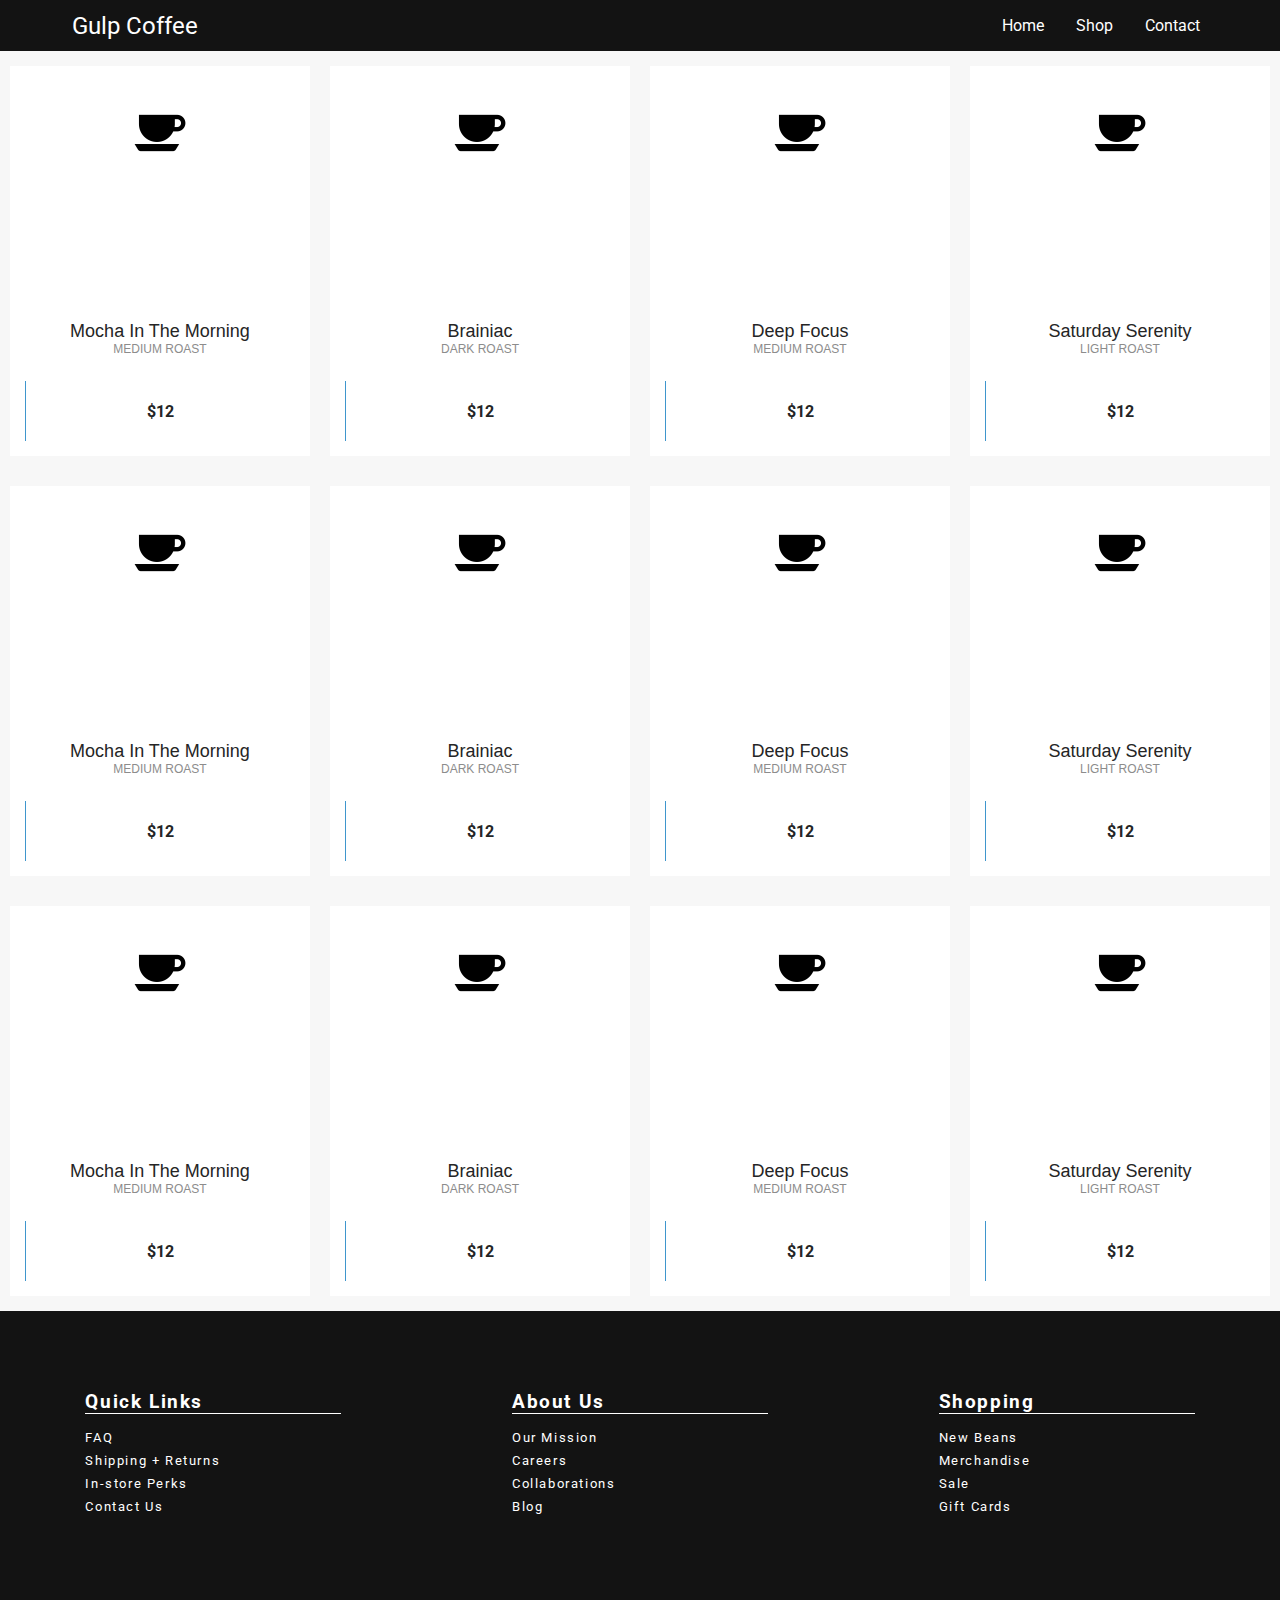
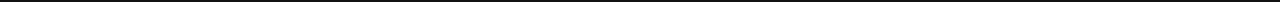
==== commit c0d3dc0d: "Added company footer." ====
--- a/gulp-coffee/coffee.html
+++ b/gulp-coffee/coffee.html
@@ -418,6 +418,29 @@
         </div>
         <!-- Product card ends here -->
     </div>
+    <footer class="flex-container-footer">
+        <div class="footer-container">
+            <h3 class="footer-info">Quick Links</h3>
+            <a href=""><p class="quick-links">FAQ</p></a>
+            <a href=""><p class="quick-links">Shipping + Returns</p></a>
+            <a href=""><p class="quick-links">In-store Perks</p></a>
+            <a href=""><p class="quick-links">Contact Us</p></a>
+        </div>
+        <div class="footer-container">
+            <h3 class="footer-info">About Us</h3>
+            <a href=""></href><p class="quick-links">Our Mission</p></a>
+            <a href=""></href><p class="quick-links">Careers</p></a>
+            <a href=""></href><p class="quick-links">Collaborations</p></a>
+            <a href=""></href><p class="quick-links">Blog</p></a>
+        </div>
+        <div class="footer-container">
+            <h3 class="footer-info">Shopping</h3>
+            <a href=""></href><p class="quick-links">New Beans</p></a>
+            <a href=""></href><p class="quick-links">Merchandise</p></a>
+            <a href=""></href><p class="quick-links">Sale</p></a>
+            <a href=""></href><p class="quick-links">Gift Cards</p></a>
+        </div>
+    </footer>
     <script src="script.js"></script>
 </body>
 
--- a/gulp-coffee/coffee.css
+++ b/gulp-coffee/coffee.css
@@ -405,4 +405,35 @@
     .el-wrapper {
       width: 220px;
     }
+  }
+
+  a {
+    text-decoration: none;
+    color: inherit;
+  }
+
+  .flex-container-footer {
+    display: flex;
+    justify-content: space-around;
+    width: 100%;
+    background-color: var(--gulp-primary);
+    padding-top: 5rem;
+    padding-bottom: 5rem;
+  }
+
+  .footer-container {
+    color: var(--gulp-secondary);
+    width: 20%;
+  }
+  
+  .footer-info {
+    border-bottom: 1px solid var(--gulp-secondary);
+    margin-bottom: 1rem;
+    letter-spacing: .1rem;
+  }
+  
+  .quick-links {
+    margin-bottom: .5rem;
+    font-size: .8rem;
+    letter-spacing: .1rem;
   }